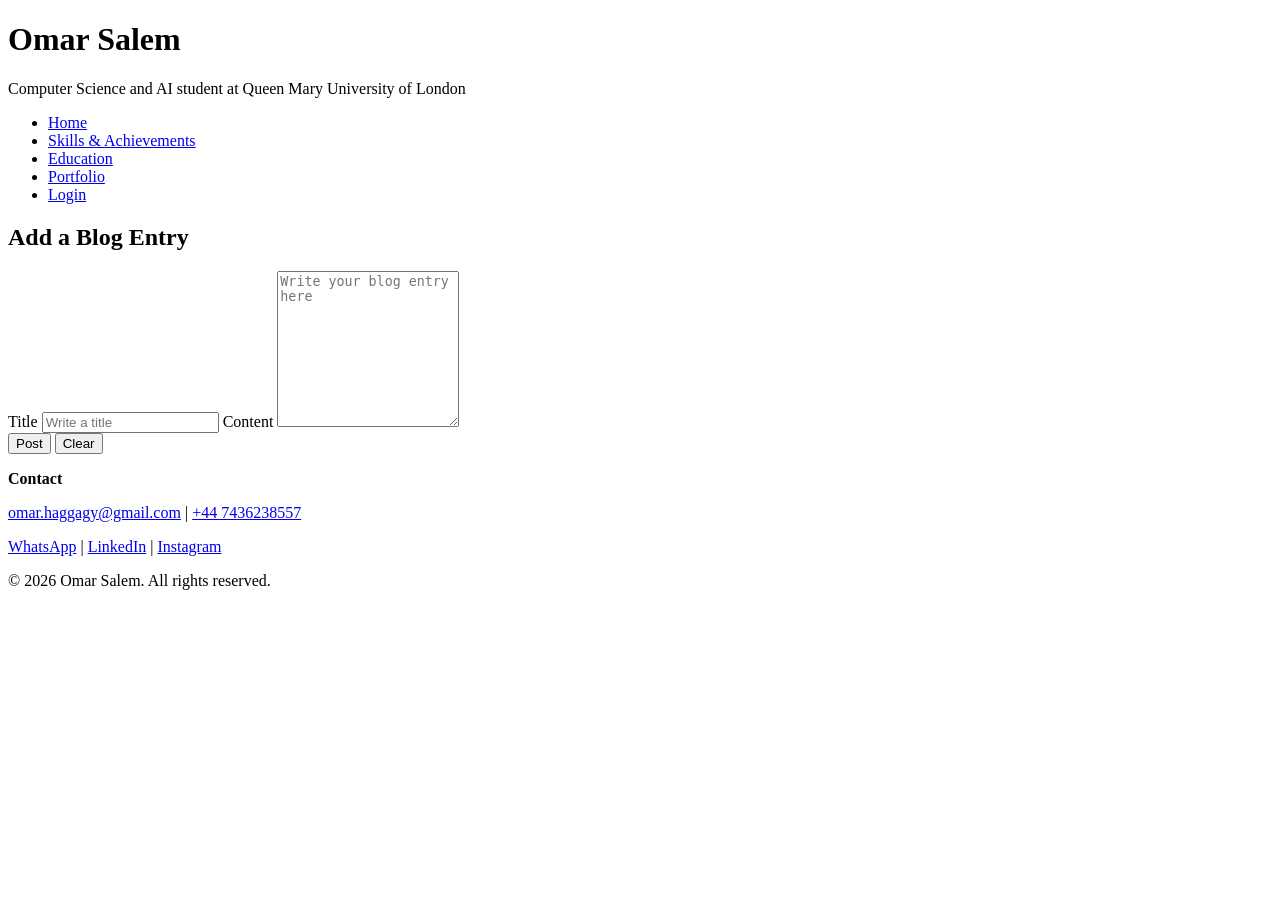
==== addEntry.html @ 030b81c7 "Add files via upload" ====
<!DOCTYPE html>
<html lang="en">
<head>
    <meta charset="UTF-8">
    <meta name="viewport" content="width=device-width, initial-scale=1.0">
    <title>Add Blog Entry | Omar Salem</title>
    <link rel="stylesheet" href="./css/reset.css">
    <link rel="stylesheet" href="./css/styles.css">
    <link rel="preconnect" href="https://fonts.googleapis.com">
    <link rel="preconnect" href="https://fonts.gstatic.com" crossorigin>
    <link href="https://fonts.googleapis.com/css2?family=Cormorant+Garamond:ital,wght@0,300..700;1,300..700&family=Playfair:ital,opsz,wght@0,5..1200,300..900;1,5..1200,300..900&display=swap" rel="stylesheet">
</head>
<body>
    <header>
        <h1>Omar Salem</h1>
        <p>
            Computer Science and AI student at Queen Mary University of London
        </p>

    </header>

    <nav>
        <ul>
            <li><a href="./index.html">Home</a></li>
            <li><a href="./skills.html">Skills & Achievements</a></li>
            <li><a href="./education.html">Education</a></li>
            <li><a href="./portfolio.html">Portfolio</a></li>
            <li><a href="./login.html">Login</a></li>
        </ul>
    </nav>

    <main>

        <section class="blog-section">
            <h2>Add a Blog Entry</h2>

            <form action="#">

                <label for="title">Title</label>
                <input type="text" id="title" name="title" placeholder="Write a title" required>

                <label for="content">Content</label>
                <textarea id="content" name="content" rows="10" placeholder="Write your blog entry here" required></textarea>

                <div class="blog-buttons">
                    <button type="submit">Post</button>
                    <button type="reset">Clear</button>
                </div>
            </form>

        </section>

    </main>

    <footer>
        <p><strong>Contact</strong></p>
    
        <p>
            <a href="mailto:omar.haggagy@gmail.com">omar.haggagy@gmail.com</a> |
            <a href="tel:+447436238557">+44 7436238557</a>
        </p>
    
        <p>
            <a href="https://wa.me/447436238557" target="_blank" rel="noopener">WhatsApp</a> |
            <a href="https://linkedin.com/in/omar-salem-72653a27a" target="_blank" rel="noopener">LinkedIn</a> |
            <a href="https://www.instagram.com/omarhaggagy/?hl=en" target="_blank" rel="noopener">Instagram</a>
        </p>
    
        <p>© 2026 Omar Salem. All rights reserved.</p>
    </footer>
</body>
</html>
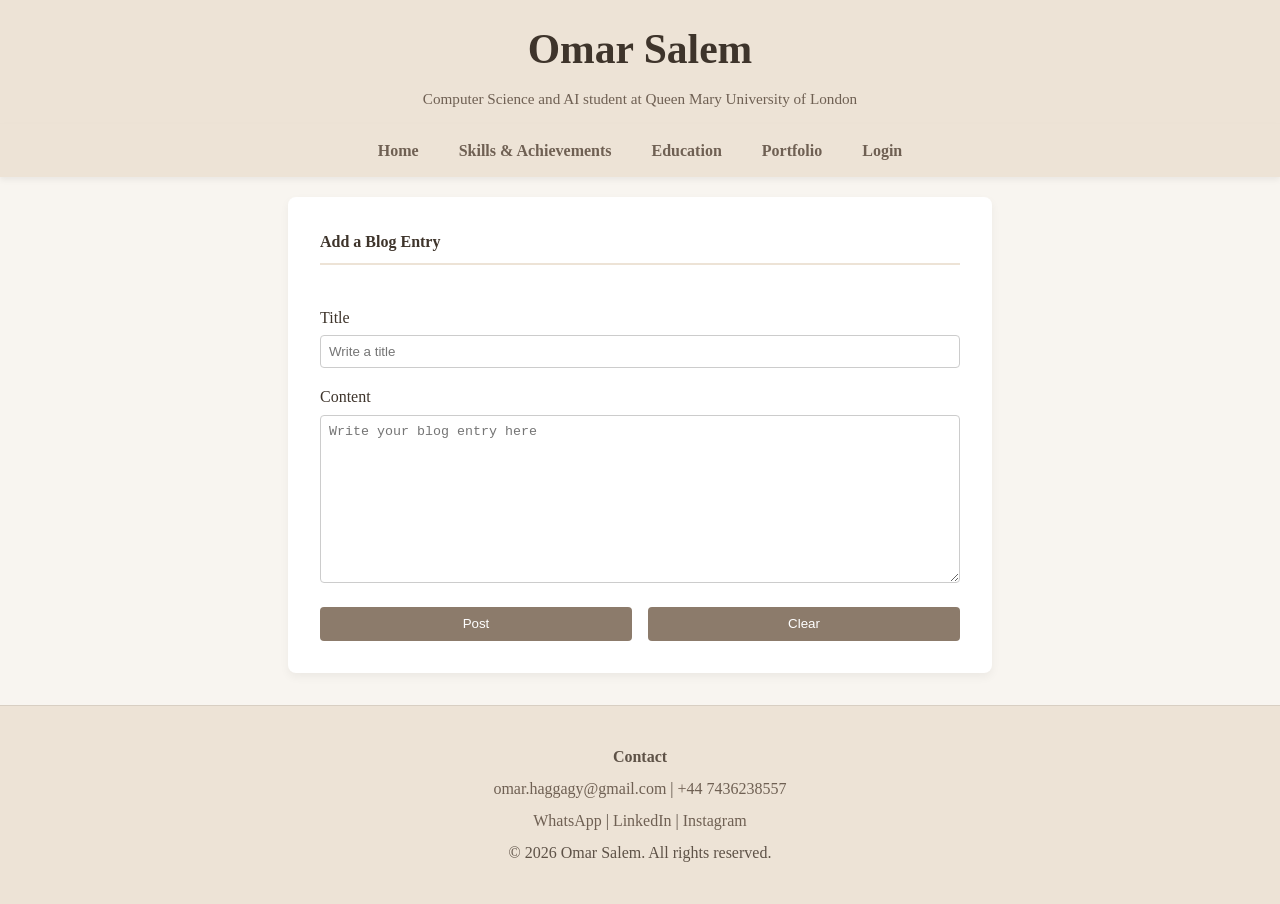
==== commit 22f8a634: "Update addEntry.html" ====
--- a/addEntry.html
+++ b/addEntry.html
@@ -4,8 +4,8 @@
     <meta charset="UTF-8">
     <meta name="viewport" content="width=device-width, initial-scale=1.0">
     <title>Add Blog Entry | Omar Salem</title>
-    <link rel="stylesheet" href="./css/reset.css">
-    <link rel="stylesheet" href="./css/styles.css">
+    <link rel="stylesheet" href="reset.css">
+    <link rel="stylesheet" href="styles.css">
     <link rel="preconnect" href="https://fonts.googleapis.com">
     <link rel="preconnect" href="https://fonts.gstatic.com" crossorigin>
     <link href="https://fonts.googleapis.com/css2?family=Cormorant+Garamond:ital,wght@0,300..700;1,300..700&family=Playfair:ital,opsz,wght@0,5..1200,300..900;1,5..1200,300..900&display=swap" rel="stylesheet">
@@ -21,11 +21,11 @@
 
     <nav>
         <ul>
-            <li><a href="./index.html">Home</a></li>
-            <li><a href="./skills.html">Skills & Achievements</a></li>
-            <li><a href="./education.html">Education</a></li>
-            <li><a href="./portfolio.html">Portfolio</a></li>
-            <li><a href="./login.html">Login</a></li>
+            <li><a href="index.html">Home</a></li>
+            <li><a href="skills.html">Skills & Achievements</a></li>
+            <li><a href="education.html">Education</a></li>
+            <li><a href="portfolio.html">Portfolio</a></li>
+            <li><a href="login.html">Login</a></li>
         </ul>
     </nav>
 
@@ -69,4 +69,4 @@
         <p>© 2026 Omar Salem. All rights reserved.</p>
     </footer>
 </body>
-</html>+</html>
--- a/styles.css
+++ b/styles.css
@@ -0,0 +1,418 @@
+/* Base styles */
+body{
+    font-family: 'Playfair', serif;
+    color: #3E342B;
+    background-color: #F8F5F0;
+    line-height: 1.6;
+
+    min-height: 100vh;
+    display: flex;
+    flex-direction: column;
+}
+
+
+h1, h2, h3{
+    font-family: 'Cormorant Garamond', serif;
+}
+
+h2{
+    margin-bottom: 1rem;
+}
+
+a{
+    color: #8C7B6B;
+}
+
+a:hover{
+    color: #6F6053;
+    text-decoration: underline;
+}
+
+
+/* Header */
+header{
+    text-align: center;
+    padding: 1rem 1rem 0.8rem;
+    border-bottom: none;
+    background-color: #EDE3D6;
+}
+
+header h1{
+    font-size: 2.6rem;
+    margin-bottom: 0.3rem;
+}
+
+header p{
+    color: #6F6053;
+    font-size: 0.95rem;
+    margin: 0;
+}
+
+
+/* Navigation */
+nav{
+    background-color: #EDE3D6;
+    padding: 0.85rem;
+    margin-bottom: 1.25rem;
+    box-shadow: 0 3px 6px rgba(0,0,0,0.06);
+}
+
+nav ul{
+    list-style: none;
+    display: flex;
+    justify-content: center;
+    gap: 2.5rem;
+}
+
+nav a{
+    text-decoration: none;
+    font-weight: bold;
+    color:#6F6053;
+}
+
+nav a.active{
+    text-decoration: underline;
+    font-weight: 700;
+}
+
+
+/* Layout */
+main{
+    width: 100%;
+    max-width: 900px;
+    margin: 0 auto;
+    flex: 1;
+}
+
+section h2{
+    border-bottom: 2px solid #EDE3D6;
+    padding-bottom: 0.5rem;
+    margin-bottom: 1.5rem;
+}
+
+
+/* Shared content section cards */
+.skills-section,
+.education-section,
+.portfolio-section,
+.experience-section{
+    background-color: white;
+    padding: 2rem;
+    border-radius: 8px;
+    box-shadow: 0 4px 10px rgba(0,0,0,0.05);
+}
+
+
+/* Home page */
+.about-section{
+    display: grid;
+    grid-template-columns: 13rem 1fr;
+    align-items: center;
+    gap: 2rem;
+    padding: 2rem 4rem;
+}
+.about-section div{
+    max-width: 40rem;
+}
+
+figure{
+    text-align: center;
+}
+
+figure img{
+    width: 13rem;
+    height: 13rem;
+    border-radius: 50%;
+    object-fit: cover;
+    border: 5px solid #E6DCCF;
+}
+
+
+/* Experience */
+.experience-section{
+    margin-top: 2rem;
+}
+
+.experience-section article{
+    margin-top: 1rem;
+}
+
+.experience-section h3{
+    margin-bottom: 0.75rem;
+}
+
+.experience-section p{
+    margin-bottom: 0.75rem;
+}
+
+
+/* Skills page */
+.skills-section {
+    max-width: 40rem;
+    margin: 0 auto;
+}
+
+.skills-section ul {
+    margin-top: 1rem;
+    line-height: 1.8;
+    display: grid;
+    grid-template-columns: 1fr 1fr;
+    gap: 1rem 2rem;
+    padding-left: 1.2rem;
+}
+
+.skills-section li{
+    margin-bottom: 0.4rem;
+}
+
+
+/* Education page */
+.education-section{
+    max-width: 50rem;
+    margin: 0 auto;
+}
+
+.education-section article{
+    margin-top: 2rem;
+    padding-bottom: 1rem;
+    border-bottom: 1px solid #EDE3D6;
+}
+
+.education-section article:last-child{
+    border-bottom: none;
+    margin-top: 2.5rem;
+}
+
+.education-section h3{
+    margin-bottom: 0.75rem;
+    display: flex;
+    align-items: center;
+    gap: 0.75rem;
+}
+
+.education-section p{
+    margin-bottom: 0.75rem;
+    line-height: 1.7;
+}
+
+.school-logo{
+    width: 48px;
+    height: 48px;
+    object-fit: contain;
+    flex-shrink: 0;
+}
+
+
+/* Portfolio page */
+.portfolio-section article {
+    margin-top: 2rem;
+}
+
+
+
+
+/* Forms */
+/* Login */
+.login-section{
+    max-width: 30rem;
+    margin: 0 auto;
+    background-color: white;
+    padding: 2rem;
+    border-radius: 8px;
+    box-shadow: 0 4px 10px rgba(0,0,0,0.05);
+}
+
+.login-section form{
+    display: flex;
+    flex-direction: column;
+}
+
+.login-section label{
+    margin-top: 1rem;
+}
+
+.login-section input{
+    padding: 0.5rem;
+    margin-top: 0.3rem;
+    border: 1px solid #ccc;
+    border-radius: 4px;
+    width: 100%;
+    box-sizing: border-box;
+}
+
+.login-section button{
+    margin-top: 1.5rem;
+    padding: 0.6rem;
+    border: none;
+    background-color: #8C7B6B;
+    color: white;
+    border-radius: 4px;
+}
+
+.login-section button:hover{
+    background-color: #6F6053;
+}
+
+
+/* Add blog entry*/
+.blog-section{
+    max-width: 40rem;
+    margin: 0 auto;
+    background-color: white;
+    padding: 2rem;
+    border-radius: 8px;
+    box-shadow: 0 4px 10px rgba(0,0,0,0.05);
+}
+
+.blog-section form{
+    display: flex;
+    flex-direction: column;
+}
+
+.blog-section label{
+    margin-top: 1rem;
+}
+
+.blog-section input,
+.blog-section textarea{
+    padding: 0.5rem;
+    margin-top: 0.3rem;
+    border: 1px solid #ccc;
+    border-radius: 4px;
+    width: 100%;
+    box-sizing: border-box;
+}
+
+.blog-section button{
+    margin-top: 1.5rem;
+    padding: 0.6rem;
+    border: none;
+    background-color: #8C7B6B;
+    color: white;
+    border-radius: 4px;
+    cursor: pointer;
+}
+
+.blog-buttons{
+    display: flex;
+    gap: 1rem;
+    margin-top: 1.5rem;
+}
+
+.blog-buttons button{
+    flex: 1;
+    margin-top: 0;
+}
+
+.blog-section button:hover{
+    background-color: #6F6053;
+}
+
+
+/* Footer */
+footer{
+    background-color: #EDE3D6;
+    margin-top: 2rem;
+    padding: 2rem;
+    text-align: center;
+    border-top: 1px solid #d8cfc3;
+    font-size: 1rem;
+    color: #5E5247;
+}
+
+footer p{
+    margin: 0.4rem 0;
+}
+
+footer a{
+    color: #6F6053;
+    text-decoration: none;
+}
+
+footer a:hover{
+    color: #6F6053;
+    text-decoration: underline;
+}
+
+footer strong{
+    font-weight: 600;
+}
+
+
+
+
+/* Responsive design for tablet and phone */
+
+@media (max-width: 900px){  /*tablet*/
+    .about-section{
+        grid-template-columns: 1fr;
+        text-align: center;
+        justify-items: center;
+        padding: 2rem;
+    }
+
+    .about-section div{
+        max-width: 100%;
+    }
+
+    nav ul{
+        flex-wrap: wrap;
+        gap: 1rem;
+    }
+}
+
+@media (max-width: 600px){   /* phone */
+
+    header h1{
+        font-size: 2rem;
+    }
+
+    nav ul{
+        flex-direction: column;
+        align-items: center;
+        gap: 0.5rem;
+    }
+
+    .about-section{
+        padding: 1.5rem;
+    }
+
+    figure img{
+        width: 9rem;
+        height: 9rem;
+    }
+
+    main{
+        padding: 0 1rem;
+    }
+
+    .skills-section ul{
+        grid-template-columns: 1fr;
+    }
+
+    .skills-section,
+    .education-section,
+    .portfolio-section,
+    .login-section,
+    .blog-section,
+    .experience-section{
+        padding: 1.5rem;
+    }
+
+    .education-section h3{
+        flex-direction: column;
+        align-items: flex-start;
+        gap: 0.5rem;
+    }
+    
+    .school-logo{
+        width: 36px;
+        height: 36px;
+    }
+
+    .blog-buttons{
+        flex-direction: column;
+    }
+
+}
+
